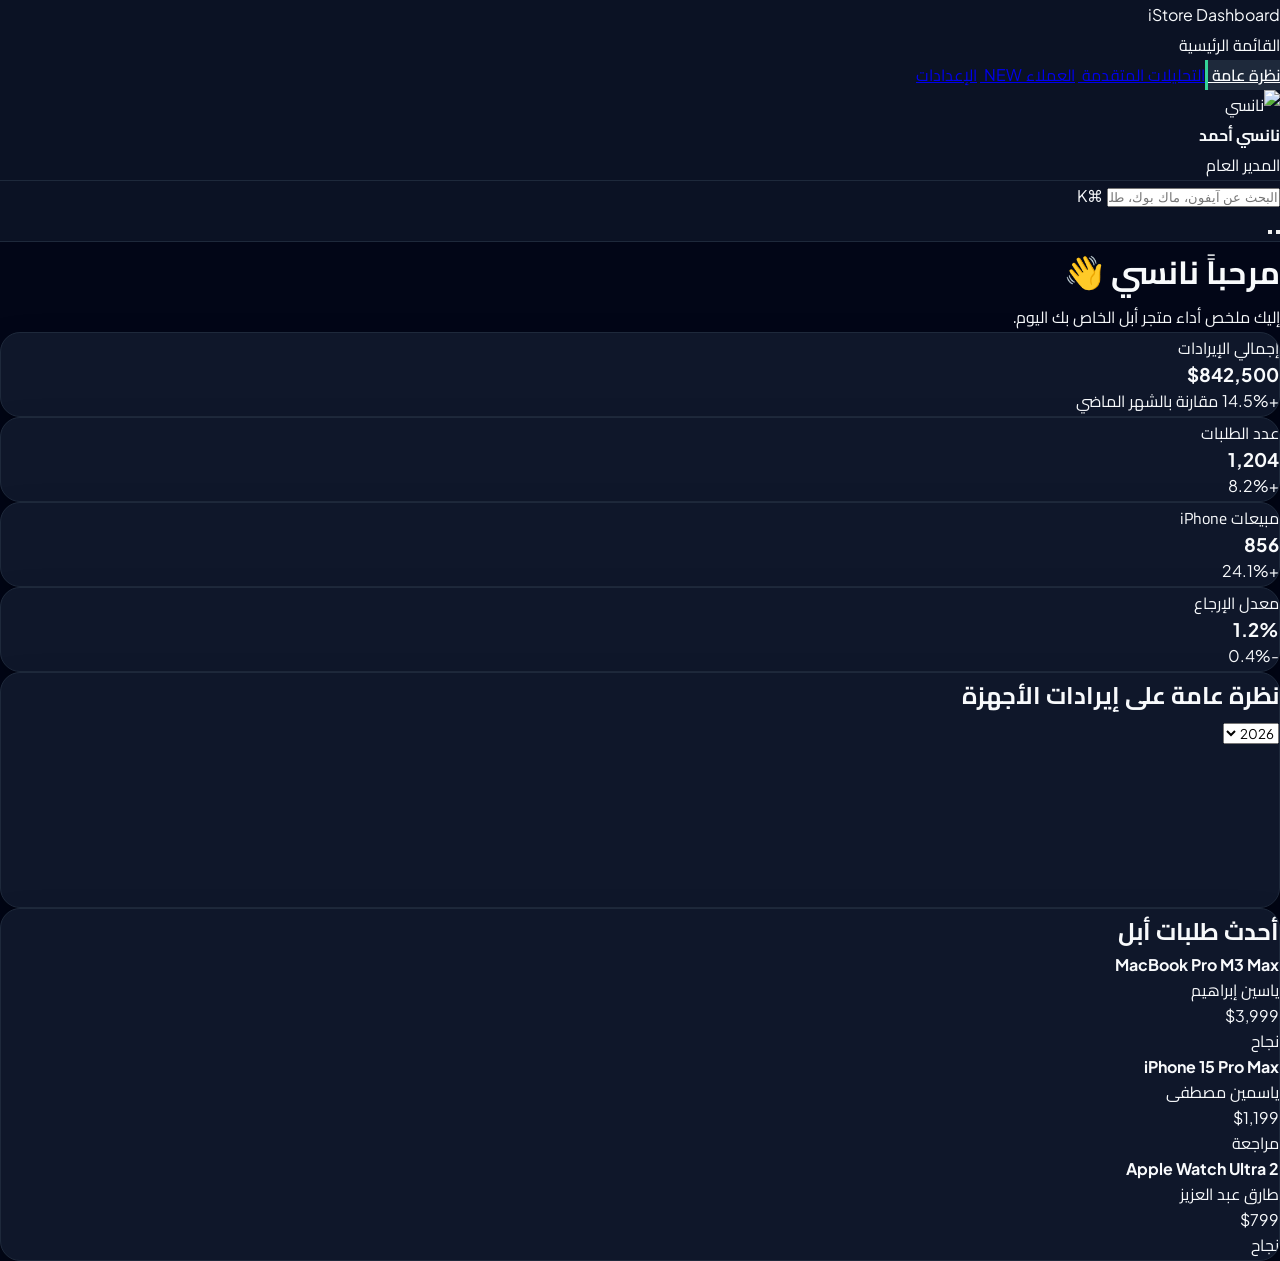
==== index.html @ d2d81505 "Add files via upload" ====
<!DOCTYPE html>
<html lang="ar" dir="rtl" class="dark">
<head>
    <meta charset="UTF-8">
    <meta name="viewport" content="width=device-width, initial-scale=1.0">
    <title>نظرة عامة | iStore متجر التفاحة</title>
    
    <!-- Google Fonts for Arabic (Cairo) -->
    <link href="https://fonts.googleapis.com/css2?family=Cairo:wght@400;500;600;700;800&family=Plus+Jakarta+Sans:wght@500;700&display=swap" rel="stylesheet">
    <!-- Custom CSS -->
    <link rel="stylesheet" href="style.css">
    <!-- Tailwind CSS -->
    <script src="https://cdn.tailwindcss.com"></script>
    <script>
        tailwind.config = {
            darkMode: 'class',
            theme: { extend: { fontFamily: { sans: ['Cairo', 'sans-serif'], en: ['Plus Jakarta Sans', 'sans-serif'] } } }
        }
    </script>
    <style> body { font-family: 'Cairo', sans-serif !important; } .font-en { font-family: 'Plus Jakarta Sans', sans-serif !important; } </style>
    <!-- Icons & Charts -->
    <script src="https://unpkg.com/lucide@latest"></script>
    <script src="https://cdn.jsdelivr.net/npm/chart.js"></script>
</head>
<body class="flex h-screen w-full antialiased selection:bg-emerald-300 dark:selection:bg-emerald-700 bg-[var(--bg-main)] transition-colors overflow-hidden">
    
    <!-- Sidebar -->
    <aside class="w-64 h-full glass-panel border-l border-[var(--border-color)] flex flex-col z-20 flex-shrink-0 transition-colors">
        <div class="h-20 flex items-center px-6 border-b border-[var(--border-color)] stagger-1">
            <div class="w-10 h-10 bg-[var(--text-primary)] rounded-xl flex items-center justify-center shadow-lg anim-pulse-ring">
                <i data-lucide="apple" class="w-6 h-6 text-[var(--bg-main)]"></i>
            </div>
            <span class="mr-4 font-bold text-xl tracking-tight text-[var(--text-primary)] font-en">iStore Dashboard</span>
        </div>
        
        <nav class="flex-1 py-8 px-4 overflow-y-auto space-y-2 stagger-2">
            <p class="px-4 text-xs font-bold text-[var(--text-secondary)] uppercase tracking-wider mb-2">القائمة الرئيسية</p>
            
            <a href="index.html" class="nav-link active flex items-center px-4 py-3 rounded-xl text-[var(--text-primary)] group">
                <i data-lucide="layout-dashboard" class="w-5 h-5 group-hover:scale-110 transition-transform"></i>
                <span class="mr-4 text-sm font-semibold">نظرة عامة</span>
            </a>
            <a href="analytics.html" class="nav-link flex items-center px-4 py-3 rounded-xl text-[var(--text-secondary)] hover:bg-[var(--hover-bg)] hover:text-[var(--text-primary)] group">
                <i data-lucide="pie-chart" class="w-5 h-5 group-hover:scale-110 transition-transform"></i>
                <span class="mr-4 text-sm font-semibold">التحليلات المتقدمة</span>
            </a>
            <a href="customers.html" class="nav-link flex items-center px-4 py-3 rounded-xl text-[var(--text-secondary)] hover:bg-[var(--hover-bg)] hover:text-[var(--text-primary)] group">
                <i data-lucide="users" class="w-5 h-5 group-hover:scale-110 transition-transform"></i>
                <span class="mr-4 text-sm font-semibold">العملاء</span>
                <span class="mr-auto bg-emerald-100 text-emerald-700 dark:bg-emerald-900/30 dark:text-emerald-400 py-0.5 px-2 rounded-full text-[10px] font-bold font-en">NEW</span>
            </a>
            <a href="settings.html" class="nav-link flex items-center px-4 py-3 rounded-xl text-[var(--text-secondary)] hover:bg-[var(--hover-bg)] hover:text-[var(--text-primary)] group">
                <i data-lucide="settings" class="w-5 h-5 group-hover:scale-110 transition-transform"></i>
                <span class="mr-4 text-sm font-semibold">الإعدادات</span>
            </a>
        </nav>

        <div class="p-6 border-t border-[var(--border-color)] stagger-3">
            <div class="flex items-center gap-3">
                <img src="https://ui-avatars.com/api/?name=Nancy+Ahmed&background=10b981&color=fff&rounded=true" class="w-10 h-10 rounded-full object-cover border-2 border-[var(--border-color)] group-hover:scale-105 transition-transform" alt="نانسي">
                <div>
                    <h4 class="text-sm font-bold text-[var(--text-primary)]">نانسي أحمد</h4>
                    <p class="text-xs text-[var(--text-secondary)]">المدير العام</p>
                </div>
            </div>
        </div>
    </aside>

    <!-- Main Content Area -->
    <div class="flex-1 flex flex-col relative w-full h-full bg-[var(--bg-main)] transition-colors overflow-hidden">
        
        <!-- Header -->
        <header class="h-20 glass-panel flex items-center justify-between px-8 z-10 sticky top-0 stagger-1">
            <div class="relative w-96 hidden md:block group">
                <i data-lucide="search" class="absolute right-4 top-1/2 -translate-y-1/2 w-4 h-4 text-[var(--text-secondary)] group-hover:text-[var(--accent)] transition-colors"></i>
                <input type="text" placeholder="البحث عن آيفون، ماك بوك، طلب..." class="w-full bg-[var(--bg-surface)] border border-[var(--border-color)] rounded-full pr-12 pl-4 py-2.5 text-sm focus:outline-none focus:ring-1 focus:ring-[var(--accent)] transition-all text-[var(--text-primary)] placeholder-[var(--text-secondary)] shadow-sm focus:shadow-md">
                <kbd class="absolute left-4 top-1/2 -translate-y-1/2 px-2 py-0.5 text-[10px] bg-[var(--bg-main)] border border-[var(--border-color)] rounded text-[var(--text-secondary)] font-en font-bold pointer-events-none">⌘K</kbd>
            </div>
            
            <div class="flex items-center gap-4">
                <button onclick="toggleTheme()" class="w-10 h-10 rounded-full flex items-center justify-center bg-[var(--bg-surface)] border border-[var(--border-color)] text-[var(--text-primary)] hover:bg-[var(--hover-bg)] transition-all hover:-translate-y-1 shadow-[var(--shadow-sm)] hover:shadow-[var(--shadow-md)]">
                    <div class="pointer-events-none">
                        <i data-lucide="moon" class="w-4 h-4 hidden dark:block"></i>
                        <i data-lucide="sun" class="w-4 h-4 block dark:hidden"></i>
                    </div>
                </button>
                <button class="w-10 h-10 rounded-full flex items-center justify-center bg-[var(--bg-surface)] border border-[var(--border-color)] text-[var(--text-primary)] hover:bg-[var(--hover-bg)] transition-all relative hover:-translate-y-1 shadow-[var(--shadow-sm)] hover:shadow-[var(--shadow-md)]">
                    <i data-lucide="bell" class="w-4 h-4"></i>
                    <span class="absolute top-2.5 right-2.5 w-2 h-2 bg-rose-500 rounded-full border-2 border-[var(--bg-surface)] anim-float"></span>
                </button>
            </div>
        </header>

        <main class="flex-1 overflow-y-auto w-full p-8 relative">
            <div class="absolute top-0 right-0 w-[500px] h-[500px] bg-gradient-to-br from-emerald-500/10 to-transparent dark:from-emerald-500/10 rounded-full blur-[100px] pointer-events-none -z-10 anim-pulse-ring"></div>
            
            <!-- OVERVIEW -->
            <div class="page-content active" style="opacity: 1; animation: none;">
                <div class="flex justify-between items-end mb-8 stagger-1">
                    <div>
                        <h1 class="text-3xl font-bold text-[var(--text-primary)]">مرحباً نانسي 👋</h1>
                        <p class="text-sm text-[var(--text-secondary)] mt-1 font-medium">إليك ملخص أداء متجر أبل الخاص بك اليوم.</p>
                    </div>
                </div>

                <div class="grid grid-cols-1 md:grid-cols-2 lg:grid-cols-4 gap-6 mb-8">
                    <div class="premium-card p-6 stagger-2">
                        <div class="flex justify-between items-start mb-4">
                            <div>
                                <p class="text-sm font-semibold text-[var(--text-secondary)] mb-1">إجمالي الإيرادات</p>
                                <h3 class="text-2xl font-bold text-[var(--text-primary)] font-en">$842,500</h3>
                            </div>
                            <div class="w-10 h-10 rounded-full bg-emerald-100 text-emerald-600 dark:bg-emerald-900/30 flex items-center justify-center anim-float">
                                <i data-lucide="trending-up" class="w-5 h-5"></i>
                            </div>
                        </div>
                        <div class="flex items-center text-sm">
                            <span class="text-emerald-500 font-bold font-en flex items-center gap-1">+14.5%</span>
                            <span class="text-[var(--text-secondary)] mr-2">مقارنة بالشهر الماضي</span>
                        </div>
                    </div>
                    <div class="premium-card p-6 stagger-3">
                        <div class="flex justify-between items-start mb-4">
                            <div>
                                <p class="text-sm font-semibold text-[var(--text-secondary)] mb-1">عدد الطلبات</p>
                                <h3 class="text-2xl font-bold text-[var(--text-primary)] font-en">1,204</h3>
                            </div>
                            <div class="w-10 h-10 rounded-full bg-stone-100 text-stone-600 dark:bg-stone-800 flex items-center justify-center anim-float" style="animation-delay: 0.2s;">
                                <i data-lucide="shopping-bag" class="w-5 h-5"></i>
                            </div>
                        </div>
                        <div class="flex items-center text-sm">
                            <span class="text-emerald-500 font-bold font-en flex items-center gap-1">+8.2%</span>
                        </div>
                    </div>
                    <div class="premium-card p-6 stagger-4">
                        <div class="flex justify-between items-start mb-4">
                            <div>
                                <p class="text-sm font-semibold text-[var(--text-secondary)] mb-1">مبيعات iPhone</p>
                                <h3 class="text-2xl font-bold text-[var(--text-primary)] font-en">856</h3>
                            </div>
                            <div class="w-10 h-10 rounded-full bg-amber-100 text-amber-600 dark:bg-amber-900/30 flex items-center justify-center anim-float" style="animation-delay: 0.4s;">
                                <i data-lucide="smartphone" class="w-5 h-5"></i>
                            </div>
                        </div>
                        <div class="flex items-center text-sm">
                            <span class="text-emerald-500 font-bold font-en flex items-center gap-1">+24.1%</span>
                        </div>
                    </div>
                    <div class="premium-card p-6 stagger-5">
                        <div class="flex justify-between items-start mb-4">
                            <div>
                                <p class="text-sm font-semibold text-[var(--text-secondary)] mb-1">معدل الإرجاع</p>
                                <h3 class="text-2xl font-bold text-[var(--text-primary)] font-en">1.2%</h3>
                            </div>
                            <div class="w-10 h-10 rounded-full bg-rose-100 text-rose-600 dark:bg-rose-900/30 flex items-center justify-center anim-float" style="animation-delay: 0.6s;">
                                <i data-lucide="rotate-ccw" class="w-5 h-5"></i>
                            </div>
                        </div>
                        <div class="flex items-center text-sm">
                            <span class="text-emerald-500 font-bold font-en flex items-center gap-1">-0.4%</span>
                        </div>
                    </div>
                </div>

                <div class="grid grid-cols-1 lg:grid-cols-3 gap-8 mb-8">
                    <!-- Dynamic Chart -->
                    <div class="premium-card p-6 lg:col-span-2 h-[450px] flex flex-col stagger-6">
                        <div class="flex justify-between items-center mb-6">
                            <h2 class="text-lg font-bold text-[var(--text-primary)]">نظرة عامة على إيرادات الأجهزة</h2>
                            <select class="bg-[var(--bg-main)] border border-[var(--border-color)] text-[var(--text-primary)] text-sm rounded-lg px-3 py-1.5 focus:outline-none focus:ring-1 focus:ring-[var(--accent)] font-en">
                                <option>2026</option>
                                <option>2025</option>
                            </select>
                        </div>
                        <div class="flex-1 relative w-full"><canvas id="salesChart"></canvas></div>
                    </div>

                    <!-- Recent Orders -->
                    <div class="premium-card flex flex-col h-[450px] stagger-6">
                        <div class="p-6 border-b border-[var(--border-color)]">
                            <h2 class="text-lg font-bold text-[var(--text-primary)]">أحدث طلبات أبل</h2>
                        </div>
                        <div class="flex-1 overflow-y-auto p-2">
                            <div class="flex items-center p-3 hover:bg-[var(--hover-bg)] rounded-xl transition-transform hover:scale-[1.02] cursor-pointer">
                                <div class="w-12 h-12 rounded-xl bg-[var(--border-color)] flex items-center justify-center ml-4"><i data-lucide="laptop" class="w-6 h-6 text-[var(--text-primary)]"></i></div>
                                <div class="flex-1">
                                    <h4 class="text-sm font-bold text-[var(--text-primary)] font-en">MacBook Pro M3 Max</h4>
                                    <p class="text-xs text-[var(--text-secondary)] mt-1">ياسين إبراهيم</p>
                                </div>
                                <div class="text-left">
                                    <p class="text-sm font-bold text-[var(--text-primary)] font-en">$3,999</p>
                                    <p class="text-[10px] text-emerald-500 font-bold mt-1 uppercase">نجاح</p>
                                </div>
                            </div>
                            <div class="flex items-center p-3 hover:bg-[var(--hover-bg)] rounded-xl transition-transform hover:scale-[1.02] cursor-pointer">
                                <div class="w-12 h-12 rounded-xl bg-[var(--border-color)] flex items-center justify-center ml-4"><i data-lucide="smartphone" class="w-6 h-6 text-[var(--text-primary)]"></i></div>
                                <div class="flex-1">
                                    <h4 class="text-sm font-bold text-[var(--text-primary)] font-en">iPhone 15 Pro Max</h4>
                                    <p class="text-xs text-[var(--text-secondary)] mt-1">ياسمين مصطفى</p>
                                </div>
                                <div class="text-left">
                                    <p class="text-sm font-bold text-[var(--text-primary)] font-en">$1,199</p>
                                    <p class="text-[10px] text-amber-500 font-bold mt-1 uppercase">مراجعة</p>
                                </div>
                            </div>
                            <div class="flex items-center p-3 hover:bg-[var(--hover-bg)] rounded-xl transition-transform hover:scale-[1.02] cursor-pointer">
                                <div class="w-12 h-12 rounded-xl bg-[var(--border-color)] flex items-center justify-center ml-4"><i data-lucide="watch" class="w-6 h-6 text-[var(--text-primary)]"></i></div>
                                <div class="flex-1">
                                    <h4 class="text-sm font-bold text-[var(--text-primary)] font-en">Apple Watch Ultra 2</h4>
                                    <p class="text-xs text-[var(--text-secondary)] mt-1">طارق عبد العزيز</p>
                                </div>
                                <div class="text-left">
                                    <p class="text-sm font-bold text-[var(--text-primary)] font-en">$799</p>
                                    <p class="text-[10px] text-emerald-500 font-bold mt-1 uppercase">نجاح</p>
                                </div>
                            </div>
                        </div>
                    </div>
                </div>
            </div>
        </main>
    </div>
    <script src="script.js"></script>
</body>
</html>
---- style.css ----
/* --- ULTIMATE PREMIUM SAAS CSS --- */
@import url('https://fonts.googleapis.com/css2?family=Plus+Jakarta+Sans:wght@400;500;600;700;800&display=swap');

:root {
    --bg-main: #f8fafc; /* Very light neutral */
    --bg-surface: #ffffff;
    --border-color: #e2e8f0;
    --text-primary: #0f172a;
    --text-secondary: #475569;
    --accent: #10b981; /* Emerald base */
    --glass-bg: rgba(255, 255, 255, 0.85);
    --hover-bg: #f1f5f9;
    --shadow-sm: 0 1px 2px 0 rgb(0 0 0 / 0.05);
    --shadow-md: 0 4px 6px -1px rgb(0 0 0 / 0.05), 0 2px 4px -2px rgb(0 0 0 / 0.05);
    --shadow-premium: 0 10px 40px -10px rgba(0,0,0,0.08);
}

.dark {
    --bg-main: #020617; /* Slate 950 */
    --bg-surface: #0f172a; /* Slate 900 */
    --border-color: #1e293b; /* Slate 800 */
    --text-primary: #f8fafc;
    --text-secondary: #94a3b8;
    --accent: #34d399; /* Emerald 400 */
    --glass-bg: rgba(15, 23, 42, 0.75);
    --hover-bg: #1e293b;
    --shadow-premium: 0 20px 40px -10px rgba(0,0,0,0.5);
    --shadow-glow: 0 0 25px rgba(255,255,255,0.06);
}

* {
    margin: 0; padding: 0; box-sizing: border-box;
}

body {
    font-family: 'Plus Jakarta Sans', sans-serif;
    background-color: var(--bg-main);
    color: var(--text-primary);
    overflow: hidden;
    transition: background-color 0.5s ease, color 0.5s ease;
}

.glass-panel {
    background: var(--glass-bg);
    backdrop-filter: blur(24px);
    -webkit-backdrop-filter: blur(24px);
    border-bottom: 1px solid var(--border-color);
}

.premium-card {
    background-color: var(--bg-surface);
    border: 1px solid var(--border-color);
    border-radius: 1.25rem;
    box-shadow: var(--shadow-premium);
    transition: all 0.5s cubic-bezier(0.4, 0, 0.2, 1);
    position: relative;
    overflow: hidden;
}

.premium-card:hover {
    transform: translateY(-8px) scale(1.01);
}

.dark .premium-card:hover {
    box-shadow: var(--shadow-glow);
    border-color: rgba(255,255,255,0.15);
}

/* Sweep effect on hover */
.premium-card::before {
    content: '';
    position: absolute;
    top: 0; left: -100%; width: 50%; height: 100%;
    background: linear-gradient(90deg, transparent, rgba(255,255,255,0.08), transparent);
    transform: skewX(-20deg);
    transition: all 0.8s ease;
}

.premium-card:hover::before {
    left: 150%;
}

::-webkit-scrollbar { width: 6px; height: 6px; }
::-webkit-scrollbar-track { background: transparent; }
::-webkit-scrollbar-thumb { background: var(--border-color); border-radius: 10px; }
::-webkit-scrollbar-thumb:hover { background: var(--text-secondary); }

.nav-link {
    transition: all 0.4s cubic-bezier(0.4, 0, 0.2, 1);
    border-left: 3px solid transparent;
}
.nav-link.active {
    background-color: var(--hover-bg);
    border-left: 3px solid var(--accent);
    color: var(--text-primary);
    font-weight: 600;
    transform: translateX(4px);
}

.nav-link:hover {
    transform: translateX(4px);
}

.page-content {
    display: none;
    opacity: 0;
}
.page-content.active {
    display: block;
    animation: scaleIn 0.7s cubic-bezier(0.16, 1, 0.3, 1) forwards;
}

/* --- ANIMATIONS MAP --- */
@keyframes scaleIn {
    0% { opacity: 0; transform: scale(0.98) translateY(20px); }
    100% { opacity: 1; transform: scale(1) translateY(0); }
}

@keyframes fadeUp {
    from { opacity: 0; transform: translateY(30px); }
    to { opacity: 1; transform: translateY(0); }
}

@keyframes float {
    0% { transform: translateY(0px); }
    50% { transform: translateY(-6px); }
    100% { transform: translateY(0px); }
}

@keyframes pulse-ring {
    0% { box-shadow: 0 0 0 0 rgba(16, 185, 129, 0.4); }
    70% { box-shadow: 0 0 0 10px rgba(16, 185, 129, 0); }
    100% { box-shadow: 0 0 0 0 rgba(16, 185, 129, 0); }
}

.stagger-1 { animation: fadeUp 0.6s cubic-bezier(0.16, 1, 0.3, 1) 0.1s forwards; opacity: 0; }
.stagger-2 { animation: fadeUp 0.6s cubic-bezier(0.16, 1, 0.3, 1) 0.2s forwards; opacity: 0; }
.stagger-3 { animation: fadeUp 0.6s cubic-bezier(0.16, 1, 0.3, 1) 0.3s forwards; opacity: 0; }
.stagger-4 { animation: fadeUp 0.6s cubic-bezier(0.16, 1, 0.3, 1) 0.4s forwards; opacity: 0; }
.stagger-5 { animation: fadeUp 0.6s cubic-bezier(0.16, 1, 0.3, 1) 0.5s forwards; opacity: 0; }
.stagger-6 { animation: fadeUp 0.6s cubic-bezier(0.16, 1, 0.3, 1) 0.6s forwards; opacity: 0; }

.anim-float {
    animation: float 4s ease-in-out infinite;
}

.anim-pulse-ring {
    animation: pulse-ring 2s infinite;
}

/* Custom Table Row Hover */
tr.group {
    transition: all 0.3s ease;
}
tr.group:hover td {
    transform: scale(1.02);
    font-weight: 600;
}

.badge {
    padding: 0.25rem 0.75rem;
    border-radius: 9999px;
    font-size: 0.75rem;
    font-weight: 700;
    text-transform: uppercase;
    letter-spacing: 0.05em;
    display: inline-flex;
    align-items: center;
    gap: 4px;
}

.badge-success { background: rgba(16, 185, 129, 0.1); color: #10b981; border: 1px solid rgba(16, 185, 129, 0.2); }
.badge-warning { background: rgba(245, 158, 11, 0.1); color: #f59e0b; border: 1px solid rgba(245, 158, 11, 0.2); }
.badge-danger { background: rgba(239, 68, 68, 0.1); color: #ef4444; border: 1px solid rgba(239, 68, 68, 0.2); }
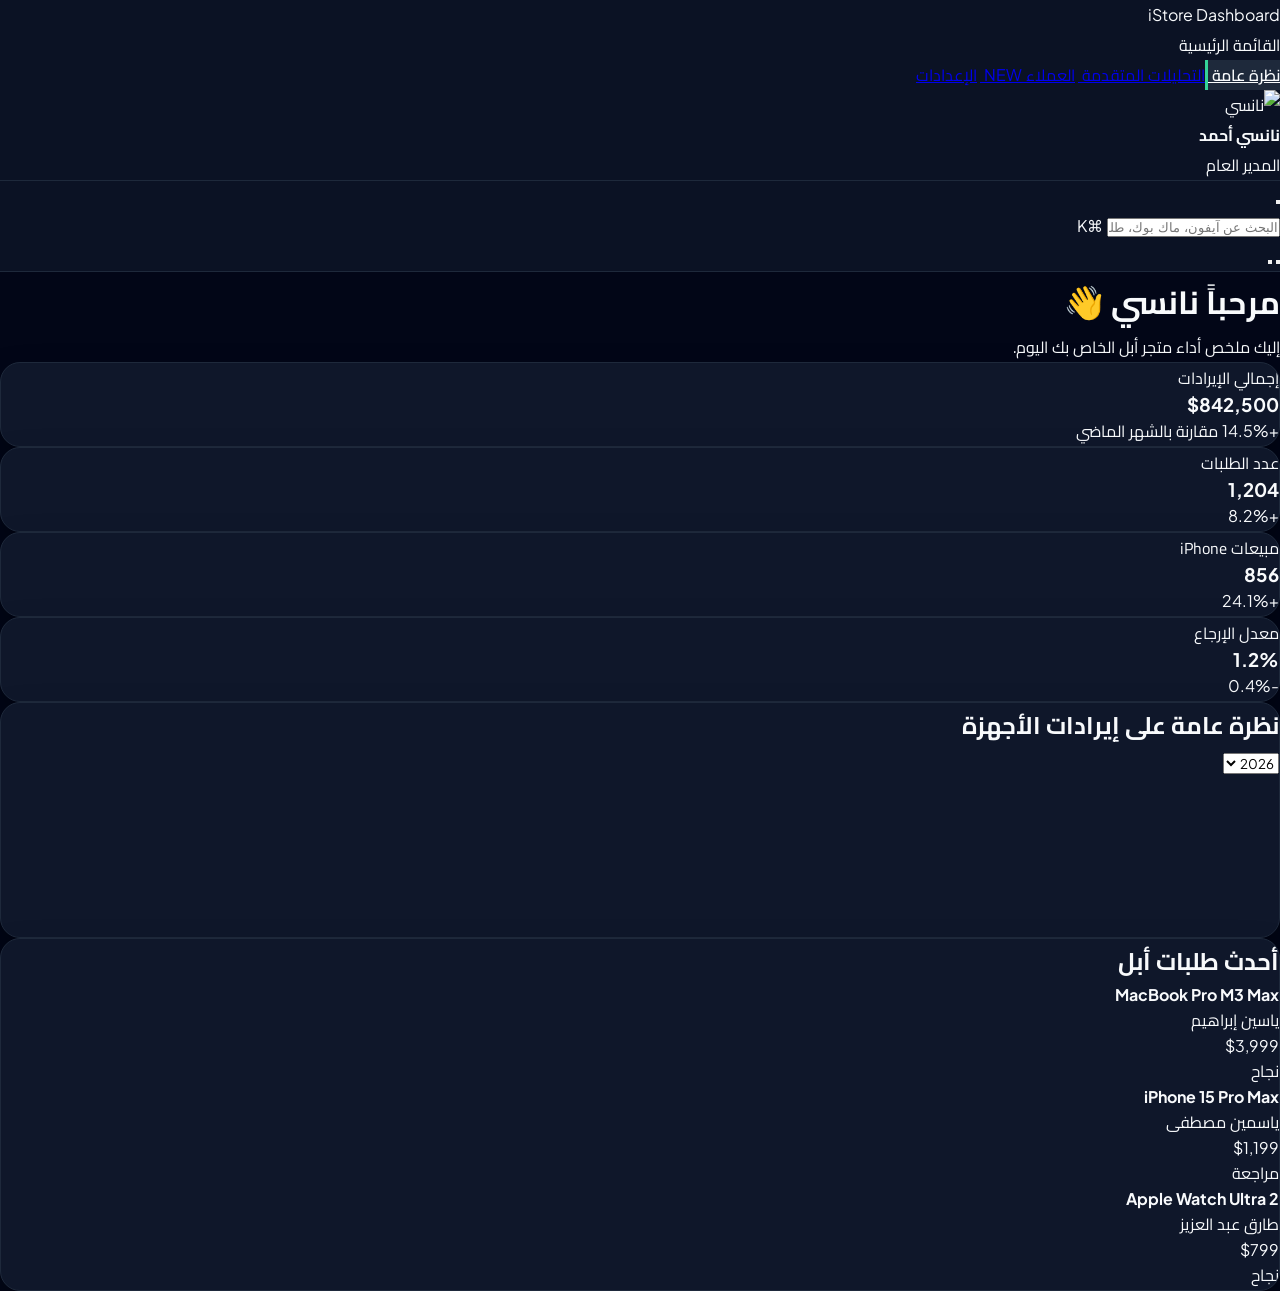
==== commit c403cefd: "feat: implement responsive mobile sidebar with toggle functionality and overlay" ====
--- a/index.html
+++ b/index.html
@@ -1,12 +1,15 @@
 <!DOCTYPE html>
 <html lang="ar" dir="rtl" class="dark">
+
 <head>
     <meta charset="UTF-8">
     <meta name="viewport" content="width=device-width, initial-scale=1.0">
-    <title>نظرة عامة | iStore متجر التفاحة</title>
-    
+    <title>نظرة عامة | iStore </title>
+
     <!-- Google Fonts for Arabic (Cairo) -->
-    <link href="https://fonts.googleapis.com/css2?family=Cairo:wght@400;500;600;700;800&family=Plus+Jakarta+Sans:wght@500;700&display=swap" rel="stylesheet">
+    <link
+        href="https://fonts.googleapis.com/css2?family=Cairo:wght@400;500;600;700;800&family=Plus+Jakarta+Sans:wght@500;700&display=swap"
+        rel="stylesheet">
     <!-- Custom CSS -->
     <link rel="stylesheet" href="style.css">
     <!-- Tailwind CSS -->
@@ -17,39 +20,61 @@
             theme: { extend: { fontFamily: { sans: ['Cairo', 'sans-serif'], en: ['Plus Jakarta Sans', 'sans-serif'] } } }
         }
     </script>
-    <style> body { font-family: 'Cairo', sans-serif !important; } .font-en { font-family: 'Plus Jakarta Sans', sans-serif !important; } </style>
+    <style>
+        body {
+            font-family: 'Cairo', sans-serif !important;
+        }
+
+        .font-en {
+            font-family: 'Plus Jakarta Sans', sans-serif !important;
+        }
+    </style>
     <!-- Icons & Charts -->
     <script src="https://unpkg.com/lucide@latest"></script>
     <script src="https://cdn.jsdelivr.net/npm/chart.js"></script>
 </head>
-<body class="flex h-screen w-full antialiased selection:bg-emerald-300 dark:selection:bg-emerald-700 bg-[var(--bg-main)] transition-colors overflow-hidden">
-    
+
+<body
+    class="flex h-screen w-full antialiased selection:bg-emerald-300 dark:selection:bg-emerald-700 bg-[var(--bg-main)] transition-colors overflow-hidden">
+
+    <!-- Sidebar Overlay -->
+    <div id="sidebarOverlay" onclick="toggleSidebar()" class="fixed inset-0 bg-[var(--bg-surface)]/80 backdrop-blur-sm z-40 hidden opacity-0 transition-opacity duration-300 md:hidden"></div>
+
     <!-- Sidebar -->
-    <aside class="w-64 h-full glass-panel border-l border-[var(--border-color)] flex flex-col z-20 flex-shrink-0 transition-colors">
+    <aside id="sidebar"
+        class="w-64 h-full glass-panel border-l border-[var(--border-color)] flex flex-col z-50 flex-shrink-0 transition-transform duration-300 fixed inset-y-0 right-0 translate-x-full md:relative md:translate-x-0 bg-[var(--bg-main)]">
         <div class="h-20 flex items-center px-6 border-b border-[var(--border-color)] stagger-1">
-            <div class="w-10 h-10 bg-[var(--text-primary)] rounded-xl flex items-center justify-center shadow-lg anim-pulse-ring">
+            <div
+                class="w-10 h-10 bg-[var(--text-primary)] rounded-xl flex items-center justify-center shadow-lg anim-pulse-ring">
                 <i data-lucide="apple" class="w-6 h-6 text-[var(--bg-main)]"></i>
             </div>
-            <span class="mr-4 font-bold text-xl tracking-tight text-[var(--text-primary)] font-en">iStore Dashboard</span>
+            <span class="mr-4 font-bold text-xl tracking-tight text-[var(--text-primary)] font-en">iStore
+                Dashboard</span>
         </div>
-        
+
         <nav class="flex-1 py-8 px-4 overflow-y-auto space-y-2 stagger-2">
-            <p class="px-4 text-xs font-bold text-[var(--text-secondary)] uppercase tracking-wider mb-2">القائمة الرئيسية</p>
-            
-            <a href="index.html" class="nav-link active flex items-center px-4 py-3 rounded-xl text-[var(--text-primary)] group">
+            <p class="px-4 text-xs font-bold text-[var(--text-secondary)] uppercase tracking-wider mb-2">القائمة
+                الرئيسية</p>
+
+            <a href="index.html"
+                class="nav-link active flex items-center px-4 py-3 rounded-xl text-[var(--text-primary)] group">
                 <i data-lucide="layout-dashboard" class="w-5 h-5 group-hover:scale-110 transition-transform"></i>
                 <span class="mr-4 text-sm font-semibold">نظرة عامة</span>
             </a>
-            <a href="analytics.html" class="nav-link flex items-center px-4 py-3 rounded-xl text-[var(--text-secondary)] hover:bg-[var(--hover-bg)] hover:text-[var(--text-primary)] group">
+            <a href="analytics.html"
+                class="nav-link flex items-center px-4 py-3 rounded-xl text-[var(--text-secondary)] hover:bg-[var(--hover-bg)] hover:text-[var(--text-primary)] group">
                 <i data-lucide="pie-chart" class="w-5 h-5 group-hover:scale-110 transition-transform"></i>
                 <span class="mr-4 text-sm font-semibold">التحليلات المتقدمة</span>
             </a>
-            <a href="customers.html" class="nav-link flex items-center px-4 py-3 rounded-xl text-[var(--text-secondary)] hover:bg-[var(--hover-bg)] hover:text-[var(--text-primary)] group">
+            <a href="customers.html"
+                class="nav-link flex items-center px-4 py-3 rounded-xl text-[var(--text-secondary)] hover:bg-[var(--hover-bg)] hover:text-[var(--text-primary)] group">
                 <i data-lucide="users" class="w-5 h-5 group-hover:scale-110 transition-transform"></i>
                 <span class="mr-4 text-sm font-semibold">العملاء</span>
-                <span class="mr-auto bg-emerald-100 text-emerald-700 dark:bg-emerald-900/30 dark:text-emerald-400 py-0.5 px-2 rounded-full text-[10px] font-bold font-en">NEW</span>
-            </a>
-            <a href="settings.html" class="nav-link flex items-center px-4 py-3 rounded-xl text-[var(--text-secondary)] hover:bg-[var(--hover-bg)] hover:text-[var(--text-primary)] group">
+                <span
+                    class="mr-auto bg-emerald-100 text-emerald-700 dark:bg-emerald-900/30 dark:text-emerald-400 py-0.5 px-2 rounded-full text-[10px] font-bold font-en">NEW</span>
+            </a>
+            <a href="settings.html"
+                class="nav-link flex items-center px-4 py-3 rounded-xl text-[var(--text-secondary)] hover:bg-[var(--hover-bg)] hover:text-[var(--text-primary)] group">
                 <i data-lucide="settings" class="w-5 h-5 group-hover:scale-110 transition-transform"></i>
                 <span class="mr-4 text-sm font-semibold">الإعدادات</span>
             </a>
@@ -57,7 +82,9 @@
 
         <div class="p-6 border-t border-[var(--border-color)] stagger-3">
             <div class="flex items-center gap-3">
-                <img src="https://ui-avatars.com/api/?name=Nancy+Ahmed&background=10b981&color=fff&rounded=true" class="w-10 h-10 rounded-full object-cover border-2 border-[var(--border-color)] group-hover:scale-105 transition-transform" alt="نانسي">
+                <img src="https://ui-avatars.com/api/?name=Nancy+Ahmed&background=10b981&color=fff&rounded=true"
+                    class="w-10 h-10 rounded-full object-cover border-2 border-[var(--border-color)] group-hover:scale-105 transition-transform"
+                    alt="نانسي">
                 <div>
                     <h4 class="text-sm font-bold text-[var(--text-primary)]">نانسي أحمد</h4>
                     <p class="text-xs text-[var(--text-secondary)]">المدير العام</p>
@@ -68,38 +95,52 @@
 
     <!-- Main Content Area -->
     <div class="flex-1 flex flex-col relative w-full h-full bg-[var(--bg-main)] transition-colors overflow-hidden">
-        
+
         <!-- Header -->
-        <header class="h-20 glass-panel flex items-center justify-between px-8 z-10 sticky top-0 stagger-1">
-            <div class="relative w-96 hidden md:block group">
-                <i data-lucide="search" class="absolute right-4 top-1/2 -translate-y-1/2 w-4 h-4 text-[var(--text-secondary)] group-hover:text-[var(--accent)] transition-colors"></i>
-                <input type="text" placeholder="البحث عن آيفون، ماك بوك، طلب..." class="w-full bg-[var(--bg-surface)] border border-[var(--border-color)] rounded-full pr-12 pl-4 py-2.5 text-sm focus:outline-none focus:ring-1 focus:ring-[var(--accent)] transition-all text-[var(--text-primary)] placeholder-[var(--text-secondary)] shadow-sm focus:shadow-md">
-                <kbd class="absolute left-4 top-1/2 -translate-y-1/2 px-2 py-0.5 text-[10px] bg-[var(--bg-main)] border border-[var(--border-color)] rounded text-[var(--text-secondary)] font-en font-bold pointer-events-none">⌘K</kbd>
-            </div>
-            
+        <header class="h-20 glass-panel flex items-center justify-between px-4 md:px-8 z-10 sticky top-0 stagger-1">
             <div class="flex items-center gap-4">
-                <button onclick="toggleTheme()" class="w-10 h-10 rounded-full flex items-center justify-center bg-[var(--bg-surface)] border border-[var(--border-color)] text-[var(--text-primary)] hover:bg-[var(--hover-bg)] transition-all hover:-translate-y-1 shadow-[var(--shadow-sm)] hover:shadow-[var(--shadow-md)]">
+                <button onclick="toggleSidebar()" class="md:hidden w-10 h-10 rounded-xl flex items-center justify-center bg-[var(--bg-surface)] border border-[var(--border-color)] text-[var(--text-primary)] hover:bg-[var(--hover-bg)] transition-all shadow-[var(--shadow-sm)]">
+                    <i data-lucide="menu" class="w-5 h-5"></i>
+                </button>
+                <div class="relative w-96 hidden md:block group">
+                    <i data-lucide="search"
+                        class="absolute right-4 top-1/2 -translate-y-1/2 w-4 h-4 text-[var(--text-secondary)] group-hover:text-[var(--accent)] transition-colors"></i>
+                    <input type="text" placeholder="البحث عن آيفون، ماك بوك، طلب..."
+                        class="w-full bg-[var(--bg-surface)] border border-[var(--border-color)] rounded-full pr-12 pl-4 py-2.5 text-sm focus:outline-none focus:ring-1 focus:ring-[var(--accent)] transition-all text-[var(--text-primary)] placeholder-[var(--text-secondary)] shadow-sm focus:shadow-md">
+                    <kbd
+                        class="absolute left-4 top-1/2 -translate-y-1/2 px-2 py-0.5 text-[10px] bg-[var(--bg-main)] border border-[var(--border-color)] rounded text-[var(--text-secondary)] font-en font-bold pointer-events-none">⌘K</kbd>
+                </div>
+            </div>
+
+            <div class="flex items-center gap-4">
+                <button onclick="toggleTheme()"
+                    class="w-10 h-10 rounded-full flex items-center justify-center bg-[var(--bg-surface)] border border-[var(--border-color)] text-[var(--text-primary)] hover:bg-[var(--hover-bg)] transition-all hover:-translate-y-1 shadow-[var(--shadow-sm)] hover:shadow-[var(--shadow-md)]">
                     <div class="pointer-events-none">
                         <i data-lucide="moon" class="w-4 h-4 hidden dark:block"></i>
                         <i data-lucide="sun" class="w-4 h-4 block dark:hidden"></i>
                     </div>
                 </button>
-                <button class="w-10 h-10 rounded-full flex items-center justify-center bg-[var(--bg-surface)] border border-[var(--border-color)] text-[var(--text-primary)] hover:bg-[var(--hover-bg)] transition-all relative hover:-translate-y-1 shadow-[var(--shadow-sm)] hover:shadow-[var(--shadow-md)]">
+                <button
+                    class="w-10 h-10 rounded-full flex items-center justify-center bg-[var(--bg-surface)] border border-[var(--border-color)] text-[var(--text-primary)] hover:bg-[var(--hover-bg)] transition-all relative hover:-translate-y-1 shadow-[var(--shadow-sm)] hover:shadow-[var(--shadow-md)]">
                     <i data-lucide="bell" class="w-4 h-4"></i>
-                    <span class="absolute top-2.5 right-2.5 w-2 h-2 bg-rose-500 rounded-full border-2 border-[var(--bg-surface)] anim-float"></span>
+                    <span
+                        class="absolute top-2.5 right-2.5 w-2 h-2 bg-rose-500 rounded-full border-2 border-[var(--bg-surface)] anim-float"></span>
                 </button>
             </div>
         </header>
 
         <main class="flex-1 overflow-y-auto w-full p-8 relative">
-            <div class="absolute top-0 right-0 w-[500px] h-[500px] bg-gradient-to-br from-emerald-500/10 to-transparent dark:from-emerald-500/10 rounded-full blur-[100px] pointer-events-none -z-10 anim-pulse-ring"></div>
-            
+            <div
+                class="absolute top-0 right-0 w-[500px] h-[500px] bg-gradient-to-br from-emerald-500/10 to-transparent dark:from-emerald-500/10 rounded-full blur-[100px] pointer-events-none -z-10 anim-pulse-ring">
+            </div>
+
             <!-- OVERVIEW -->
             <div class="page-content active" style="opacity: 1; animation: none;">
                 <div class="flex justify-between items-end mb-8 stagger-1">
                     <div>
                         <h1 class="text-3xl font-bold text-[var(--text-primary)]">مرحباً نانسي 👋</h1>
-                        <p class="text-sm text-[var(--text-secondary)] mt-1 font-medium">إليك ملخص أداء متجر أبل الخاص بك اليوم.</p>
+                        <p class="text-sm text-[var(--text-secondary)] mt-1 font-medium">إليك ملخص أداء متجر أبل الخاص
+                            بك اليوم.</p>
                     </div>
                 </div>
 
@@ -110,7 +151,8 @@
                                 <p class="text-sm font-semibold text-[var(--text-secondary)] mb-1">إجمالي الإيرادات</p>
                                 <h3 class="text-2xl font-bold text-[var(--text-primary)] font-en">$842,500</h3>
                             </div>
-                            <div class="w-10 h-10 rounded-full bg-emerald-100 text-emerald-600 dark:bg-emerald-900/30 flex items-center justify-center anim-float">
+                            <div
+                                class="w-10 h-10 rounded-full bg-emerald-100 text-emerald-600 dark:bg-emerald-900/30 flex items-center justify-center anim-float">
                                 <i data-lucide="trending-up" class="w-5 h-5"></i>
                             </div>
                         </div>
@@ -125,7 +167,8 @@
                                 <p class="text-sm font-semibold text-[var(--text-secondary)] mb-1">عدد الطلبات</p>
                                 <h3 class="text-2xl font-bold text-[var(--text-primary)] font-en">1,204</h3>
                             </div>
-                            <div class="w-10 h-10 rounded-full bg-stone-100 text-stone-600 dark:bg-stone-800 flex items-center justify-center anim-float" style="animation-delay: 0.2s;">
+                            <div class="w-10 h-10 rounded-full bg-stone-100 text-stone-600 dark:bg-stone-800 flex items-center justify-center anim-float"
+                                style="animation-delay: 0.2s;">
                                 <i data-lucide="shopping-bag" class="w-5 h-5"></i>
                             </div>
                         </div>
@@ -139,7 +182,8 @@
                                 <p class="text-sm font-semibold text-[var(--text-secondary)] mb-1">مبيعات iPhone</p>
                                 <h3 class="text-2xl font-bold text-[var(--text-primary)] font-en">856</h3>
                             </div>
-                            <div class="w-10 h-10 rounded-full bg-amber-100 text-amber-600 dark:bg-amber-900/30 flex items-center justify-center anim-float" style="animation-delay: 0.4s;">
+                            <div class="w-10 h-10 rounded-full bg-amber-100 text-amber-600 dark:bg-amber-900/30 flex items-center justify-center anim-float"
+                                style="animation-delay: 0.4s;">
                                 <i data-lucide="smartphone" class="w-5 h-5"></i>
                             </div>
                         </div>
@@ -153,7 +197,8 @@
                                 <p class="text-sm font-semibold text-[var(--text-secondary)] mb-1">معدل الإرجاع</p>
                                 <h3 class="text-2xl font-bold text-[var(--text-primary)] font-en">1.2%</h3>
                             </div>
-                            <div class="w-10 h-10 rounded-full bg-rose-100 text-rose-600 dark:bg-rose-900/30 flex items-center justify-center anim-float" style="animation-delay: 0.6s;">
+                            <div class="w-10 h-10 rounded-full bg-rose-100 text-rose-600 dark:bg-rose-900/30 flex items-center justify-center anim-float"
+                                style="animation-delay: 0.6s;">
                                 <i data-lucide="rotate-ccw" class="w-5 h-5"></i>
                             </div>
                         </div>
@@ -168,7 +213,8 @@
                     <div class="premium-card p-6 lg:col-span-2 h-[450px] flex flex-col stagger-6">
                         <div class="flex justify-between items-center mb-6">
                             <h2 class="text-lg font-bold text-[var(--text-primary)]">نظرة عامة على إيرادات الأجهزة</h2>
-                            <select class="bg-[var(--bg-main)] border border-[var(--border-color)] text-[var(--text-primary)] text-sm rounded-lg px-3 py-1.5 focus:outline-none focus:ring-1 focus:ring-[var(--accent)] font-en">
+                            <select
+                                class="bg-[var(--bg-main)] border border-[var(--border-color)] text-[var(--text-primary)] text-sm rounded-lg px-3 py-1.5 focus:outline-none focus:ring-1 focus:ring-[var(--accent)] font-en">
                                 <option>2026</option>
                                 <option>2025</option>
                             </select>
@@ -182,10 +228,15 @@
                             <h2 class="text-lg font-bold text-[var(--text-primary)]">أحدث طلبات أبل</h2>
                         </div>
                         <div class="flex-1 overflow-y-auto p-2">
-                            <div class="flex items-center p-3 hover:bg-[var(--hover-bg)] rounded-xl transition-transform hover:scale-[1.02] cursor-pointer">
-                                <div class="w-12 h-12 rounded-xl bg-[var(--border-color)] flex items-center justify-center ml-4"><i data-lucide="laptop" class="w-6 h-6 text-[var(--text-primary)]"></i></div>
+                            <div
+                                class="flex items-center p-3 hover:bg-[var(--hover-bg)] rounded-xl transition-transform hover:scale-[1.02] cursor-pointer">
+                                <div
+                                    class="w-12 h-12 rounded-xl bg-[var(--border-color)] flex items-center justify-center ml-4">
+                                    <i data-lucide="laptop" class="w-6 h-6 text-[var(--text-primary)]"></i>
+                                </div>
                                 <div class="flex-1">
-                                    <h4 class="text-sm font-bold text-[var(--text-primary)] font-en">MacBook Pro M3 Max</h4>
+                                    <h4 class="text-sm font-bold text-[var(--text-primary)] font-en">MacBook Pro M3 Max
+                                    </h4>
                                     <p class="text-xs text-[var(--text-secondary)] mt-1">ياسين إبراهيم</p>
                                 </div>
                                 <div class="text-left">
@@ -193,10 +244,15 @@
                                     <p class="text-[10px] text-emerald-500 font-bold mt-1 uppercase">نجاح</p>
                                 </div>
                             </div>
-                            <div class="flex items-center p-3 hover:bg-[var(--hover-bg)] rounded-xl transition-transform hover:scale-[1.02] cursor-pointer">
-                                <div class="w-12 h-12 rounded-xl bg-[var(--border-color)] flex items-center justify-center ml-4"><i data-lucide="smartphone" class="w-6 h-6 text-[var(--text-primary)]"></i></div>
+                            <div
+                                class="flex items-center p-3 hover:bg-[var(--hover-bg)] rounded-xl transition-transform hover:scale-[1.02] cursor-pointer">
+                                <div
+                                    class="w-12 h-12 rounded-xl bg-[var(--border-color)] flex items-center justify-center ml-4">
+                                    <i data-lucide="smartphone" class="w-6 h-6 text-[var(--text-primary)]"></i>
+                                </div>
                                 <div class="flex-1">
-                                    <h4 class="text-sm font-bold text-[var(--text-primary)] font-en">iPhone 15 Pro Max</h4>
+                                    <h4 class="text-sm font-bold text-[var(--text-primary)] font-en">iPhone 15 Pro Max
+                                    </h4>
                                     <p class="text-xs text-[var(--text-secondary)] mt-1">ياسمين مصطفى</p>
                                 </div>
                                 <div class="text-left">
@@ -204,10 +260,15 @@
                                     <p class="text-[10px] text-amber-500 font-bold mt-1 uppercase">مراجعة</p>
                                 </div>
                             </div>
-                            <div class="flex items-center p-3 hover:bg-[var(--hover-bg)] rounded-xl transition-transform hover:scale-[1.02] cursor-pointer">
-                                <div class="w-12 h-12 rounded-xl bg-[var(--border-color)] flex items-center justify-center ml-4"><i data-lucide="watch" class="w-6 h-6 text-[var(--text-primary)]"></i></div>
+                            <div
+                                class="flex items-center p-3 hover:bg-[var(--hover-bg)] rounded-xl transition-transform hover:scale-[1.02] cursor-pointer">
+                                <div
+                                    class="w-12 h-12 rounded-xl bg-[var(--border-color)] flex items-center justify-center ml-4">
+                                    <i data-lucide="watch" class="w-6 h-6 text-[var(--text-primary)]"></i>
+                                </div>
                                 <div class="flex-1">
-                                    <h4 class="text-sm font-bold text-[var(--text-primary)] font-en">Apple Watch Ultra 2</h4>
+                                    <h4 class="text-sm font-bold text-[var(--text-primary)] font-en">Apple Watch Ultra 2
+                                    </h4>
                                     <p class="text-xs text-[var(--text-secondary)] mt-1">طارق عبد العزيز</p>
                                 </div>
                                 <div class="text-left">
@@ -223,4 +284,5 @@
     </div>
     <script src="script.js"></script>
 </body>
-</html>
+
+</html>
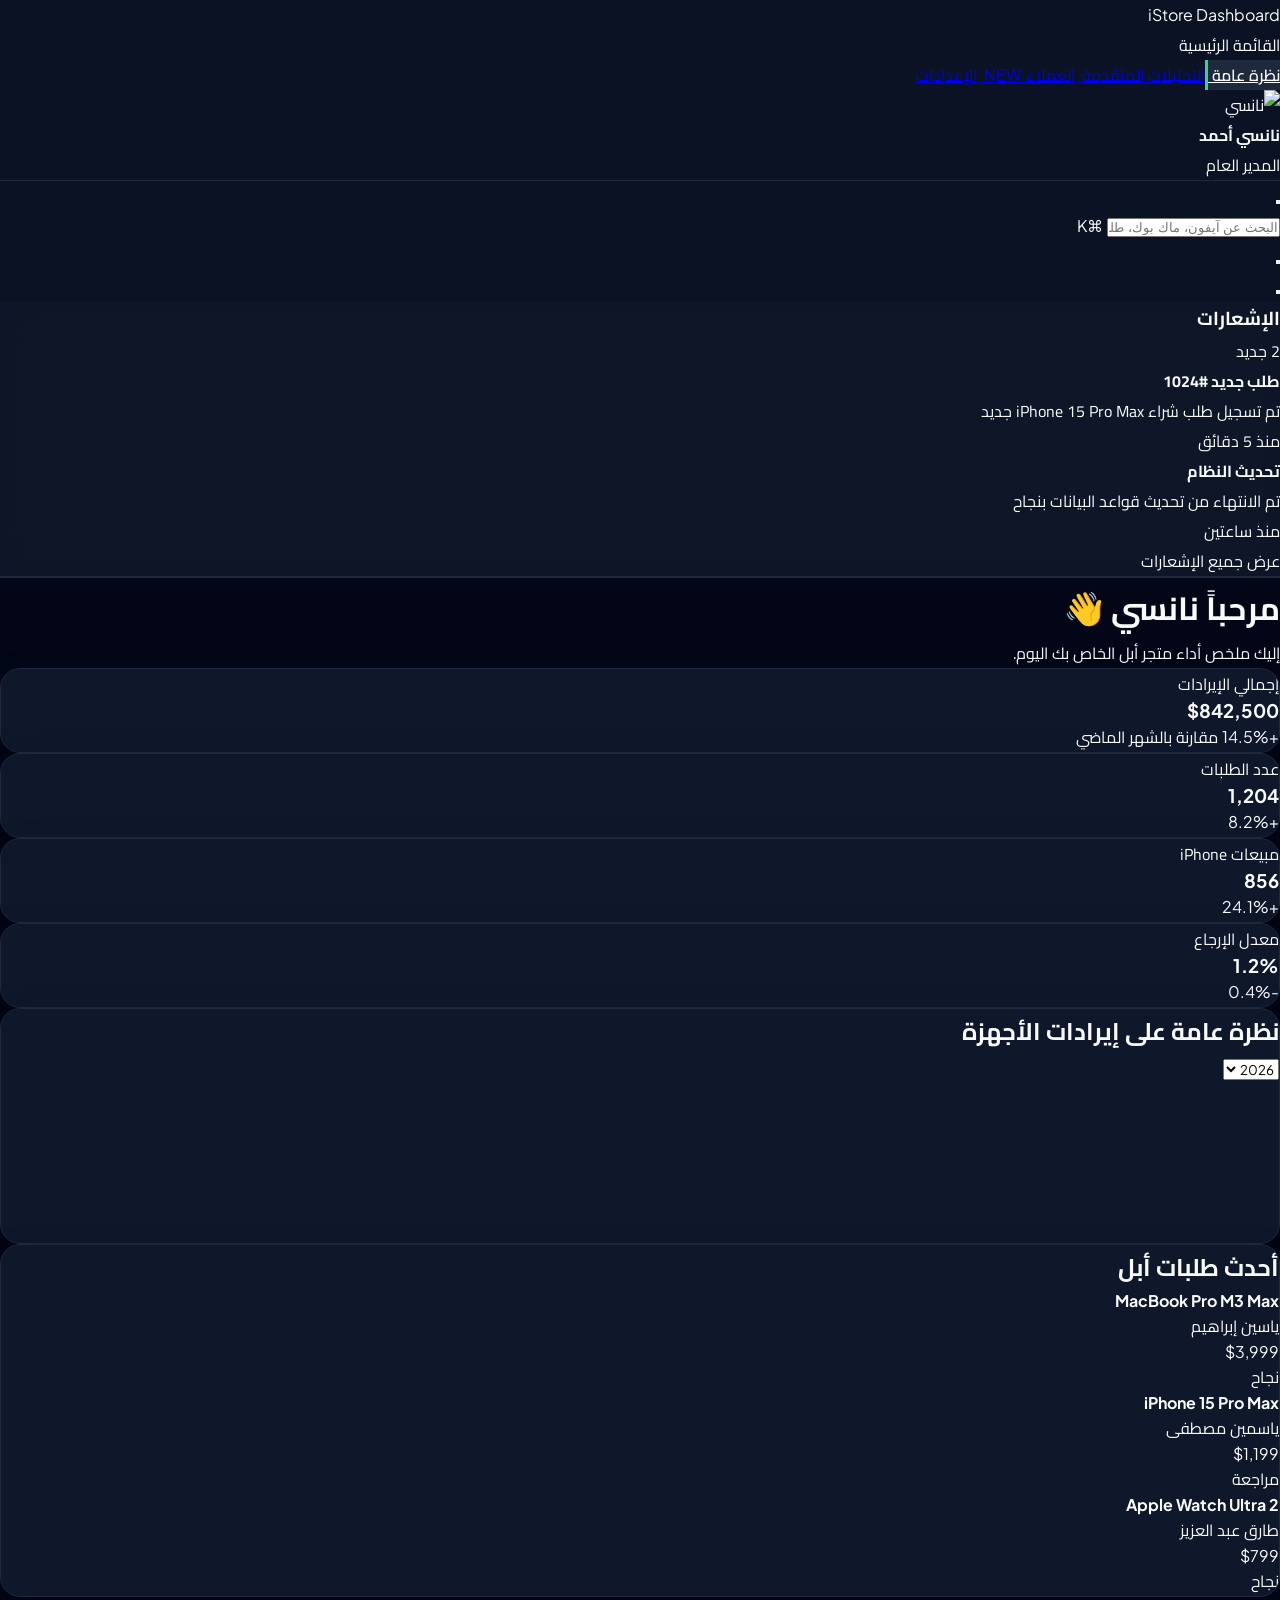
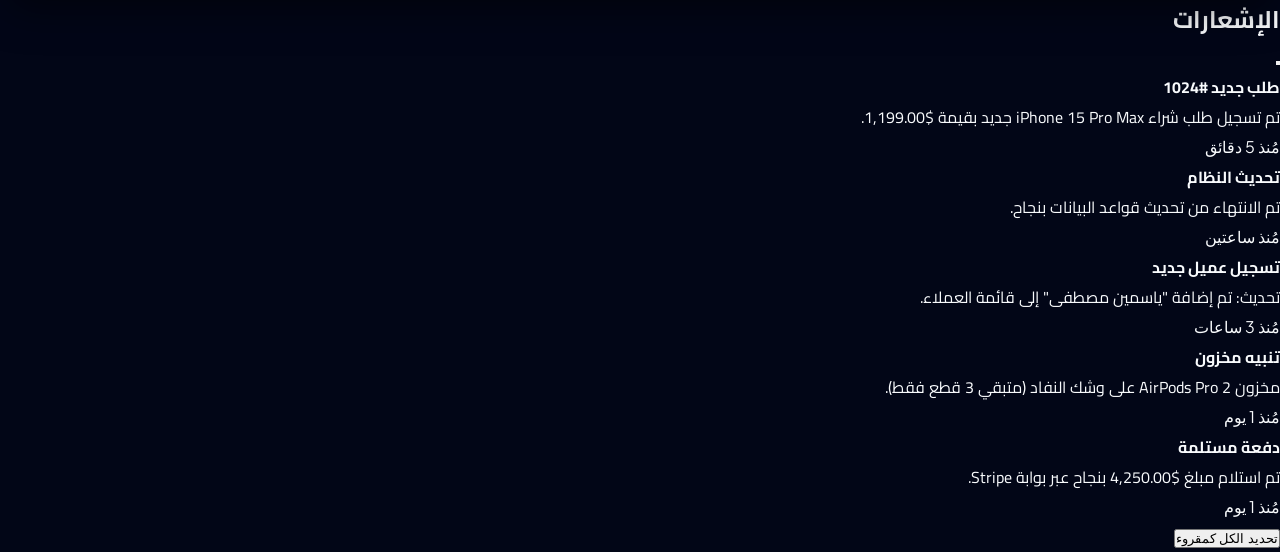
==== commit 019ee9ec: "feat: add interactive notification panel and update customer table UI with purchase column" ====
--- a/index.html
+++ b/index.html
@@ -120,12 +120,41 @@
                         <i data-lucide="sun" class="w-4 h-4 block dark:hidden"></i>
                     </div>
                 </button>
-                <button
-                    class="w-10 h-10 rounded-full flex items-center justify-center bg-[var(--bg-surface)] border border-[var(--border-color)] text-[var(--text-primary)] hover:bg-[var(--hover-bg)] transition-all relative hover:-translate-y-1 shadow-[var(--shadow-sm)] hover:shadow-[var(--shadow-md)]">
-                    <i data-lucide="bell" class="w-4 h-4"></i>
-                    <span
-                        class="absolute top-2.5 right-2.5 w-2 h-2 bg-rose-500 rounded-full border-2 border-[var(--bg-surface)] anim-float"></span>
-                </button>
+                <div class="relative">
+                    <button onclick="toggleNotifications()"
+                        class="w-10 h-10 rounded-full flex items-center justify-center bg-[var(--bg-surface)] border border-[var(--border-color)] text-[var(--text-primary)] hover:bg-[var(--hover-bg)] transition-all relative hover:-translate-y-1 shadow-[var(--shadow-sm)] hover:shadow-[var(--shadow-md)]">
+                        <i data-lucide="bell" class="w-4 h-4"></i>
+                        <span
+                            class="absolute top-2.5 right-2.5 w-2 h-2 bg-rose-500 rounded-full border-2 border-[var(--bg-surface)] anim-float"></span>
+                    </button>
+                    <!-- Notifications Dropdown -->
+                    <div id="notificationsPanel" class="hidden absolute top-14 left-0 w-80 sm:w-96 glass-panel border border-[var(--border-color)] rounded-2xl shadow-2xl z-50 transition-all duration-300 opacity-0 translate-y-[-10px] overflow-hidden">
+                        <div class="p-4 border-b border-[var(--border-color)] flex justify-between items-center text-right">
+                            <h3 class="font-bold text-[var(--text-primary)]">الإشعارات</h3>
+                            <span class="bg-emerald-100 text-emerald-700 dark:bg-emerald-900/30 dark:text-emerald-400 text-[10px] px-2 py-0.5 rounded-full font-bold">2 جديد</span>
+                        </div>
+                        <div class="max-h-80 overflow-y-auto text-right">
+                            <div class="p-4 border-b border-[var(--border-color)] hover:bg-[var(--hover-bg)] cursor-pointer transition-colors relative">
+                                <div class="w-2 h-2 bg-emerald-500 rounded-full absolute right-4 top-1/2 -translate-y-1/2"></div>
+                                <div class="mr-6">
+                                    <h4 class="text-sm font-bold text-[var(--text-primary)]">طلب جديد #1024</h4>
+                                    <p class="text-xs text-[var(--text-secondary)] mt-1">تم تسجيل طلب شراء iPhone 15 Pro Max جديد</p>
+                                    <span class="text-[10px] text-[var(--text-secondary)] mt-2 block">منذ 5 دقائق</span>
+                                </div>
+                            </div>
+                            <div class="p-4 hover:bg-[var(--hover-bg)] cursor-pointer transition-colors">
+                                <div class="mr-6">
+                                    <h4 class="text-sm font-bold text-[var(--text-primary)]">تحديث النظام</h4>
+                                    <p class="text-xs text-[var(--text-secondary)] mt-1">تم الانتهاء من تحديث قواعد البيانات بنجاح</p>
+                                    <span class="text-[10px] text-[var(--text-secondary)] mt-2 block">منذ ساعتين</span>
+                                </div>
+                            </div>
+                        </div>
+                        <div onclick="openAllNotifications()" class="p-3 border-t border-[var(--border-color)] text-center cursor-pointer hover:bg-[var(--hover-bg)] transition-colors">
+                            <span class="text-sm text-[var(--text-primary)] font-bold">عرض جميع الإشعارات</span>
+                        </div>
+                    </div>
+                </div>
             </div>
         </header>
 
@@ -282,6 +311,101 @@
             </div>
         </main>
     </div>
+
+    <!-- All Notifications Drawer -->
+    <div id="allNotificationsDrawer" class="hidden fixed inset-0 z-[110] flex justify-start">
+        <div class="absolute inset-0 bg-[var(--bg-main)]/80 backdrop-blur-md" onclick="closeAllNotifications()"></div>
+        <div id="allNotificationsContent" class="absolute top-0 left-0 h-full w-[100%] sm:w-[400px] bg-[var(--bg-surface)] border-r border-[var(--border-color)] shadow-2xl transform -translate-x-full transition-transform duration-300 flex flex-col">
+            <div class="p-6 border-b border-[var(--border-color)] flex justify-between items-center bg-[var(--bg-main)]/50 backdrop-blur-sm">
+                <div class="flex items-center gap-3">
+                    <div class="w-10 h-10 rounded-xl bg-emerald-100 text-emerald-600 dark:bg-emerald-900/30 dark:text-emerald-400 flex items-center justify-center">
+                        <i data-lucide="bell" class="w-5 h-5"></i>
+                    </div>
+                    <div>
+                        <h2 class="text-xl font-bold text-[var(--text-primary)] relative">الإشعارات</h2>
+                    </div>
+                </div>
+                <button type="button" onclick="closeAllNotifications()" class="w-8 h-8 flex items-center justify-center rounded-full hover:bg-[var(--hover-bg)] text-[var(--text-secondary)] transition-colors">
+                    <i data-lucide="x" class="w-5 h-5"></i>
+                </button>
+            </div>
+            
+            <div id="notificationsList" class="flex-1 overflow-y-auto p-4 space-y-3 custom-scrollbar text-right">
+                <div class="p-4 rounded-xl bg-[var(--bg-main)] border border-[var(--border-color)] hover:border-emerald-500/30 transition-colors group">
+                    <div class="flex items-start gap-4">
+                        <div class="w-10 h-10 rounded-full bg-emerald-100 text-emerald-600 dark:bg-emerald-900/30 dark:text-emerald-400 flex items-center justify-center shrink-0">
+                            <i data-lucide="shopping-bag" class="w-5 h-5"></i>
+                        </div>
+                        <div class="flex-1">
+                            <h4 class="text-sm font-bold text-[var(--text-primary)]">طلب جديد #1024</h4>
+                            <p class="text-xs text-[var(--text-secondary)] mt-1 leading-relaxed">تم تسجيل طلب شراء iPhone 15 Pro Max جديد بقيمة $1,199.00.</p>
+                            <span class="text-[10px] text-emerald-500 font-bold mt-2 block font-en">مُنذ 5 دقائق</span>
+                        </div>
+                    </div>
+                </div>
+
+                <div class="p-4 rounded-xl bg-[var(--bg-main)] border border-[var(--border-color)] hover:border-emerald-500/30 transition-colors group">
+                    <div class="flex items-start gap-4">
+                        <div class="w-10 h-10 rounded-full bg-sky-100 text-sky-600 dark:bg-sky-900/30 dark:text-sky-400 flex items-center justify-center shrink-0">
+                            <i data-lucide="refresh-cw" class="w-5 h-5"></i>
+                        </div>
+                        <div class="flex-1">
+                            <h4 class="text-sm font-bold text-[var(--text-primary)]">تحديث النظام</h4>
+                            <p class="text-xs text-[var(--text-secondary)] mt-1 leading-relaxed">تم الانتهاء من تحديث قواعد البيانات بنجاح.</p>
+                            <span class="text-[10px] text-[var(--text-secondary)] font-bold mt-2 block font-en">مُنذ ساعتين</span>
+                        </div>
+                    </div>
+                </div>
+                
+                <div class="p-4 rounded-xl bg-[var(--bg-main)] border border-[var(--border-color)] hover:border-emerald-500/30 transition-colors group">
+                    <div class="flex items-start gap-4">
+                        <div class="w-10 h-10 rounded-full bg-amber-100 text-amber-600 dark:bg-amber-900/30 dark:text-amber-400 flex items-center justify-center shrink-0">
+                            <i data-lucide="user-plus" class="w-5 h-5"></i>
+                        </div>
+                        <div class="flex-1">
+                            <h4 class="text-sm font-bold text-[var(--text-primary)]">تسجيل عميل جديد</h4>
+                            <p class="text-xs text-[var(--text-secondary)] mt-1 leading-relaxed">تحديث: تم إضافة "ياسمين مصطفى" إلى قائمة العملاء.</p>
+                            <span class="text-[10px] text-[var(--text-secondary)] font-bold mt-2 block font-en">مُنذ 3 ساعات</span>
+                        </div>
+                    </div>
+                </div>
+                
+                <div class="p-4 rounded-xl bg-[var(--bg-main)] border border-[var(--border-color)] hover:border-emerald-500/30 transition-colors group">
+                    <div class="flex items-start gap-4">
+                        <div class="w-10 h-10 rounded-full bg-rose-100 text-rose-600 dark:bg-rose-900/30 dark:text-rose-400 flex items-center justify-center shrink-0">
+                            <i data-lucide="alert-triangle" class="w-5 h-5"></i>
+                        </div>
+                        <div class="flex-1">
+                            <h4 class="text-sm font-bold text-[var(--text-primary)]">تنبيه مخزون</h4>
+                            <p class="text-xs text-[var(--text-secondary)] mt-1 leading-relaxed">مخزون AirPods Pro 2 على وشك النفاد (متبقي 3 قطع فقط).</p>
+                            <span class="text-[10px] text-[var(--text-secondary)] font-bold mt-2 block font-en">مُنذ 1 يوم</span>
+                        </div>
+                    </div>
+                </div>
+                
+                 <div class="p-4 rounded-xl bg-[var(--bg-main)] border border-[var(--border-color)] hover:border-emerald-500/30 transition-colors group">
+                    <div class="flex items-start gap-4">
+                        <div class="w-10 h-10 rounded-full bg-indigo-100 text-indigo-600 dark:bg-indigo-900/30 dark:text-indigo-400 flex items-center justify-center shrink-0">
+                            <i data-lucide="credit-card" class="w-5 h-5"></i>
+                        </div>
+                        <div class="flex-1">
+                            <h4 class="text-sm font-bold text-[var(--text-primary)]">دفعة مستلمة</h4>
+                            <p class="text-xs text-[var(--text-secondary)] mt-1 leading-relaxed">تم استلام مبلغ $4,250.00 بنجاح عبر بوابة Stripe.</p>
+                            <span class="text-[10px] text-[var(--text-secondary)] font-bold mt-2 block font-en">مُنذ 1 يوم</span>
+                        </div>
+                    </div>
+                </div>
+            </div>
+            
+            <div class="p-4 border-t border-[var(--border-color)] bg-[var(--bg-main)]/50 backdrop-blur-sm">
+                <button onclick="markAllNotificationsAsRead()" class="w-full py-3 rounded-xl bg-[var(--bg-surface)] border border-[var(--border-color)] text-sm font-bold text-[var(--text-primary)] hover:bg-[var(--hover-bg)] transition-colors shadow-sm flex items-center justify-center gap-2">
+                    <i data-lucide="check-check" class="w-4 h-4"></i>
+                    تحديد الكل كمقروء
+                </button>
+            </div>
+        </div>
+    </div>
+
     <script src="script.js"></script>
 </body>
 
